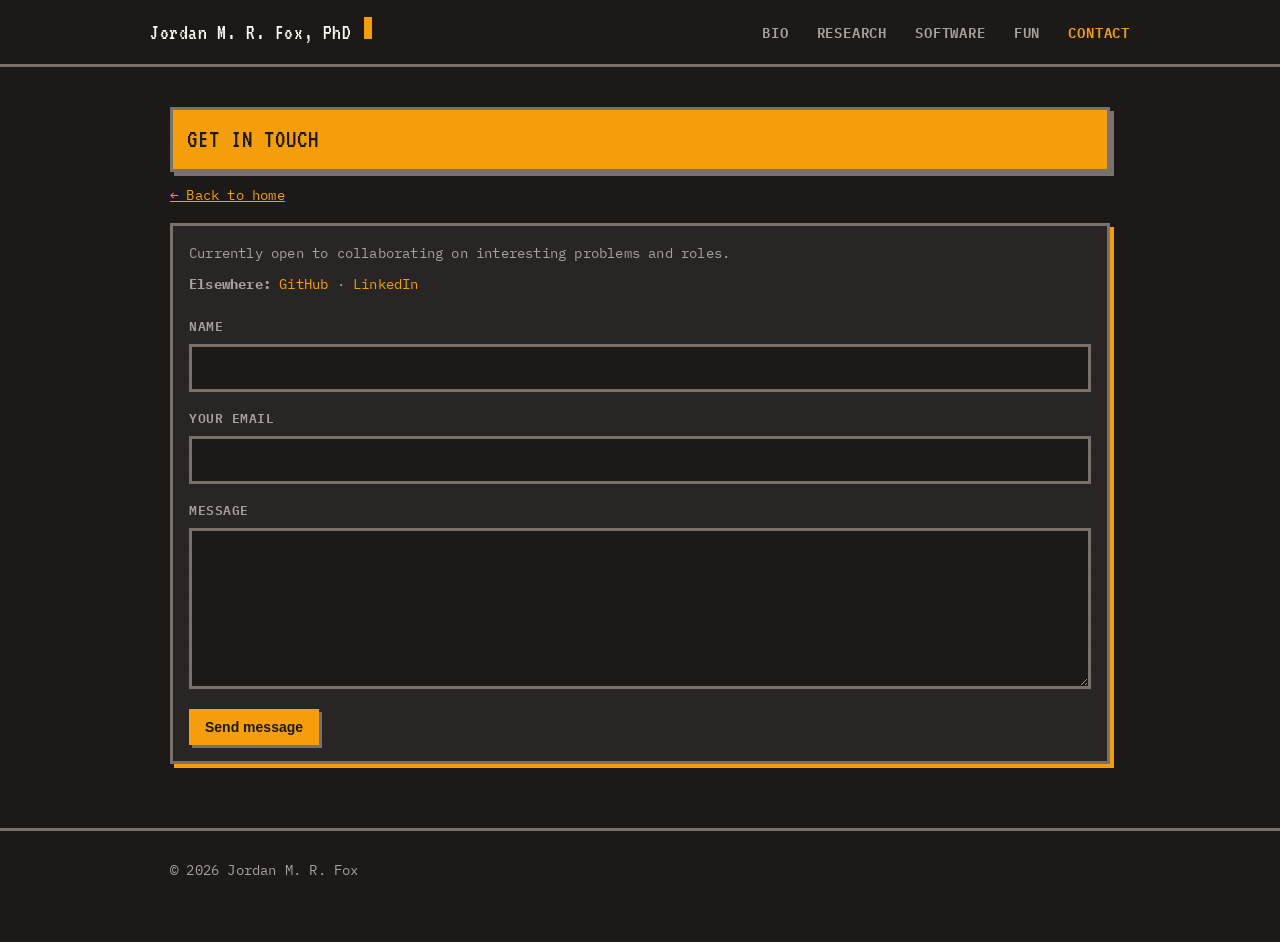
==== contact.html @ fe62bf3b "Add contact page, Lightning Pose feature block, and site content updates. Co-authored-by: Cursor <cu" ====
<!DOCTYPE html>

<html lang="en">

<head>

  <meta charset="utf-8" />

  <meta name="viewport" content="width=device-width, initial-scale=1" />

  <title>Contact — Jordan M. R. Fox, PhD</title>

  <meta name="description" content="Get in touch with Jordan M. R. Fox, PhD." />

  <meta name="theme-color" content="#1c1917" />

  <link rel="icon" type="image/svg+xml" href="assets/favicon.svg" />

  <link rel="preconnect" href="https://fonts.googleapis.com" />

  <link rel="preconnect" href="https://fonts.gstatic.com" crossorigin />

  <link href="https://fonts.googleapis.com/css2?family=IBM+Plex+Mono:wght@400;600;700&family=VT323&display=swap"
    rel="stylesheet" />

  <link rel="stylesheet" href="assets/styles.css" />

  <meta name="color-scheme" content="dark" />

</head>

<body>

  <header>

    <div class="container navbar">

      <div class="brand"><a href="index.html">Jordan M. R. Fox, PhD</a> <span class="cursor"></span></div>

      <nav>

        <a href="index.html#bio">Bio</a>

        <a href="index.html#research">Research</a>

        <a href="index.html#software">Software</a>

        <a href="index.html#fun-software">Fun</a>

        <a href="contact.html" aria-current="page">Contact</a>

      </nav>

    </div>

  </header>

  <main class="container">

    <section class="section page-contact">

      <div class="section-header">

        <h2>Get in touch</h2>

      </div>

      <p class="section-intro"><a href="index.html">← Back to home</a></p>

      <div class="card contact-card">

        <p>Currently open to collaborating on interesting problems and roles.</p>

        <p class="contact-elsewhere"><strong>Elsewhere:</strong> <a href="https://github.com/jmrfox" target="_blank"
            rel="noopener">GitHub</a>
          · <a href="https://www.linkedin.com/in/jordanmrfox" target="_blank" rel="noopener">LinkedIn</a></p>

        <form id="contact-form" class="contact-form" novalidate>
          <input type="text" name="_gotcha" class="contact-honeypot" tabindex="-1" autocomplete="off"
            aria-hidden="true" />
          <label>
            Name
            <input type="text" name="name" autocomplete="name" required maxlength="120" />
          </label>
          <label>
            Your email
            <input type="email" name="email" autocomplete="email" required maxlength="254" />
          </label>
          <label>
            Message
            <textarea name="message" rows="6" required maxlength="5000"></textarea>
          </label>
          <button type="submit" class="button primary">Send message</button>
          <p id="contact-form-status" class="contact-form-status" role="status" aria-live="polite" hidden></p>
        </form>

      </div>

    </section>

  </main>

  <footer>

    <div class="container">&copy; 2026 Jordan M. R. Fox</div>

  </footer>

  <script src="assets/site.js"></script>

</body>

</html>
---- assets/styles.css ----
/* Vintage computing theme */
:root {
  --bg: #1c1917;
  --surface: #292524;
  --text: #faf7f2;
  --muted: #a8a29e;
  --accent: #f59e0b;
  --accent-2: #34d399;
  --accent-3: #60a5fa;
  --border: #78716c;
  --card: #292524;
  --shadow: #f59e0b;
}

* {
  box-sizing: border-box;
}

html,
body {
  padding: 0;
  margin: 0;
}

body {
  font-family: "IBM Plex Mono", ui-monospace, SFMono-Regular, Menlo, Monaco, Consolas, "Liberation Mono", "Courier New", monospace;
  line-height: 1.65;
  letter-spacing: 0.2px;
  color: var(--text);
  background: var(--bg);
}

.container {
  max-width: 980px;
  margin: 0 auto;
  padding: 0 20px;
}

/* Header */
header {
  position: sticky;
  top: 0;
  background: var(--bg);
  border-bottom: 3px solid var(--border);
  z-index: 10;
}

.navbar {
  display: flex;
  align-items: center;
  justify-content: space-between;
  padding: 14px 0;
}

.brand {
  font-family: "VT323", "IBM Plex Mono", monospace;
  font-weight: 400;
  font-size: 22px;
  letter-spacing: 0.6px;
}

.brand a {
  color: inherit;
  text-decoration: none;
}

.brand a:hover {
  color: var(--accent);
}

nav a[aria-current="page"] {
  color: var(--accent);
}

nav a {
  color: var(--muted);
  text-decoration: none;
  margin-left: 18px;
  font-weight: 600;
  font-size: 14px;
  text-transform: uppercase;
  letter-spacing: 0.8px;
}

nav a:hover {
  color: var(--accent);
}

/* Hero */
.hero {
  padding: 48px 0 32px;
}

.hero-inner {
  display: flex;
  align-items: flex-start;
  gap: 32px;
}

.hero-text {
  flex: 1;
  min-width: 0;
}

.ascii {
  font-family: "IBM Plex Mono", ui-monospace, monospace;
  color: var(--accent-2);
  line-height: 1.2;
  font-size: clamp(10px, 1.6vw, 13px);
  background: var(--surface);
  border: 3px solid var(--border);
  box-shadow: 4px 4px 0 var(--shadow);
  padding: 12px 14px;
  overflow: auto;
  margin: 0 0 24px;
}

h1 {
  font-size: clamp(34px, 6vw, 46px);
  line-height: 1.15;
  margin: 0 0 12px;
  font-weight: 700;
  letter-spacing: -0.5px;
}

.lead {
  font-size: clamp(16px, 2.2vw, 18px);
  color: var(--muted);
  max-width: 55ch;
  margin: 0;
}

.cta {
  margin-top: 24px;
  display: flex;
  flex-wrap: wrap;
  gap: 12px;
}

.button {
  display: inline-flex;
  align-items: center;
  gap: 8px;
  padding: 10px 16px;
  border: 3px solid var(--border);
  border-radius: 0;
  color: var(--text);
  text-decoration: none;
  background: var(--surface);
  font-weight: 600;
  font-size: 14px;
  box-shadow: 3px 3px 0 var(--border);
  transition: transform 0.1s, box-shadow 0.1s;
}

.button:hover {
  transform: translate(1px, 1px);
  box-shadow: 2px 2px 0 var(--border);
}

.button.primary {
  border-color: var(--accent);
  background: var(--accent);
  color: #1c1917;
  box-shadow: 3px 3px 0 var(--border);
}

.button.primary:hover {
  filter: brightness(1.05);
}

.avatar {
  width: clamp(160px, 22vw, 240px);
  height: auto;
  flex-shrink: 0;
  border: none;
  box-shadow: none;
}

@media (max-width: 700px) {
  .hero-inner {
    flex-direction: column-reverse;
    align-items: center;
  }

  .hero-text {
    text-align: left;
    width: 100%;
  }

  .lead {
    max-width: none;
  }
}

/* Sections */
.section {
  padding: 40px 0;
}

.section-header {
  background: var(--accent);
  color: #1c1917;
  padding: 8px 14px;
  margin-bottom: 20px;
  border: 3px solid var(--border);
  box-shadow: 4px 4px 0 var(--border);
}

.section-header h2 {
  font-family: "VT323", "IBM Plex Mono", monospace;
  font-size: 26px;
  font-weight: 400;
  margin: 0;
  letter-spacing: 1px;
  text-transform: uppercase;
}

.subsection-title {
  font-size: 16px;
  font-weight: 700;
  text-transform: uppercase;
  letter-spacing: 1px;
  color: var(--accent-2);
  margin: 40px 0 16px;
  padding-bottom: 6px;
  border-bottom: 2px dashed var(--border);
}

/* Only collapse top margin when a subsection is the first content under the header */
.section-header + .subsection-title,
.section-intro + .subsection-title {
  margin-top: 0;
}

.showcase-heading {
  text-transform: none;
  display: flex;
  flex-wrap: wrap;
  align-items: baseline;
  gap: 0.35em 0.55em;
}

.showcase-heading-label {
  text-transform: uppercase;
  color: var(--accent-2);
}

.showcase-heading-desc {
  font-weight: 500;
  color: var(--muted);
  letter-spacing: 0.15px;
  font-size: 0.95em;
  line-height: 1.45;
}

.section-intro {
  color: var(--muted);
  font-size: 14px;
  margin: -8px 0 16px;
}

.section-intro a {
  color: var(--accent);
}

/* Showcase */
.showcase-card {
  display: grid;
  grid-template-columns: 1.1fr minmax(220px, 380px);
  gap: 20px;
  align-items: center;
  margin-top: 4px;
}

.showcase-card:hover {
  transform: none;
  box-shadow: 4px 4px 0 var(--shadow);
}

.showcase-copy h3 {
  font-size: 18px;
  margin-bottom: 6px;
}

.showcase-copy .cta {
  margin-top: 14px;
}

.showcase-media {
  min-width: 0;
  max-width: 380px;
  justify-self: end;
}

.showcase-video {
  display: block;
  width: 100%;
  max-width: 380px;
  max-height: 280px;
  height: auto;
  object-fit: contain;
  border: 3px solid var(--border);
  background: #000;
}

@media (max-width: 700px) {
  .showcase-card {
    grid-template-columns: 1fr;
  }

  .showcase-media {
    justify-self: stretch;
    max-width: 100%;
  }

  .showcase-video {
    max-width: 100%;
    max-height: 240px;
  }
}

/* Software featured */
.software-featured {
  margin-bottom: 24px;
}

.software-featured-grid {
  display: grid;
  grid-template-columns: repeat(2, 1fr);
  gap: 24px;
}

.software-featured-item h3 {
  margin: 0 0 8px;
  font-size: 16px;
  font-weight: 700;
  line-height: 1.35;
}

.software-featured-item .cta {
  margin-top: 12px;
}

.software-featured-item + .software-featured-item {
  padding-left: 24px;
  border-left: 2px dashed var(--border);
}

@media (max-width: 700px) {
  .software-featured-grid {
    grid-template-columns: 1fr;
  }

  .software-featured-item + .software-featured-item {
    padding-left: 0;
    padding-top: 20px;
    border-left: none;
    border-top: 2px dashed var(--border);
  }
}

/* Cards */
.card-grid {
  display: grid;
  grid-template-columns: repeat(3, 1fr);
  gap: 16px;
}

@media (max-width: 860px) {
  .card-grid {
    grid-template-columns: repeat(2, 1fr);
  }
}

@media (max-width: 560px) {
  .card-grid {
    grid-template-columns: 1fr;
  }
}

.card {
  border: 3px solid var(--border);
  background: var(--card);
  border-radius: 0;
  padding: 16px;
  box-shadow: 4px 4px 0 var(--shadow);
  transition: transform 0.1s, box-shadow 0.1s;
}

.card:hover {
  transform: translate(-1px, -1px);
  box-shadow: 5px 5px 0 var(--shadow);
}

.card h3 {
  margin: 0 0 8px;
  font-size: 15px;
  font-weight: 700;
  line-height: 1.35;
}

.card p {
  margin: 0 0 8px;
  color: var(--muted);
  font-size: 14px;
}

.card p:last-child {
  margin-bottom: 0;
}

.card .meta {
  color: var(--accent-3);
  font-size: 12px;
  font-weight: 600;
  text-transform: uppercase;
  letter-spacing: 0.5px;
}

.card a {
  color: var(--accent);
  text-decoration: none;
}

.card a:hover {
  text-decoration: underline;
}

.highlight-card h3 {
  color: var(--accent-2);
}

.bio-card p {
  color: var(--text);
  margin-bottom: 16px;
}

.bio-card p:last-child {
  margin-bottom: 0;
}

/* Tags */
.tags {
  display: flex;
  flex-wrap: wrap;
  gap: 6px;
  margin-top: 10px;
}

.tag {
  display: inline-block;
  padding: 2px 8px;
  font-size: 11px;
  font-weight: 600;
  text-transform: uppercase;
  letter-spacing: 0.5px;
  border: 2px solid var(--border);
  background: var(--bg);
  color: var(--muted);
}

/* Contact form */
.contact-elsewhere {
  margin-bottom: 20px !important;
}

.contact-form {
  margin-top: 8px;
}

.contact-form label {
  display: block;
  margin-bottom: 16px;
  font-size: 13px;
  font-weight: 600;
  text-transform: uppercase;
  letter-spacing: 0.5px;
  color: var(--muted);
}

.contact-form input,
.contact-form textarea {
  display: block;
  width: 100%;
  margin-top: 6px;
  padding: 10px 12px;
  border: 3px solid var(--border);
  border-radius: 0;
  background: var(--bg);
  color: var(--text);
  font-family: inherit;
  font-size: 15px;
  line-height: 1.5;
}

.contact-form input:focus,
.contact-form textarea:focus {
  outline: 2px solid var(--accent);
  outline-offset: 1px;
}

.contact-form textarea {
  resize: vertical;
  min-height: 120px;
}

.contact-form button[type="submit"] {
  margin-top: 4px;
  border: none;
  cursor: pointer;
}

.contact-form button[type="submit"]:disabled {
  opacity: 0.55;
  cursor: not-allowed;
}

.contact-honeypot {
  position: absolute;
  left: -9999px;
  width: 1px;
  height: 1px;
  opacity: 0;
}

.contact-form-status {
  margin: 14px 0 0;
  font-size: 14px;
  color: var(--muted);
}

.contact-form-status.is-success {
  color: var(--accent-2);
}

.contact-form-status.is-error {
  color: #f87171;
}

/* Links */
a {
  color: var(--accent);
}

/* Footer */
footer {
  border-top: 3px solid var(--border);
  padding: 28px 0 60px;
  color: var(--muted);
  margin-top: 24px;
  font-size: 14px;
}

/* Retro scanline overlay */
body::before {
  content: "";
  position: fixed;
  inset: 0;
  pointer-events: none;
  background: repeating-linear-gradient(to bottom,
      rgba(0, 0, 0, 0),
      rgba(0, 0, 0, 0) 3px,
      rgba(255, 255, 255, 0.02) 4px,
      rgba(0, 0, 0, 0) 6px);
  opacity: 0.15;
  z-index: 100;
}

.cursor {
  display: inline-block;
  width: 8px;
  height: 1em;
  background: var(--accent);
  margin-left: 3px;
  animation: blink 1s steps(1, end) infinite;
}

@keyframes blink {

  0%,
  49% {
    opacity: 1;
  }

  50%,
  100% {
    opacity: 0;
  }
}
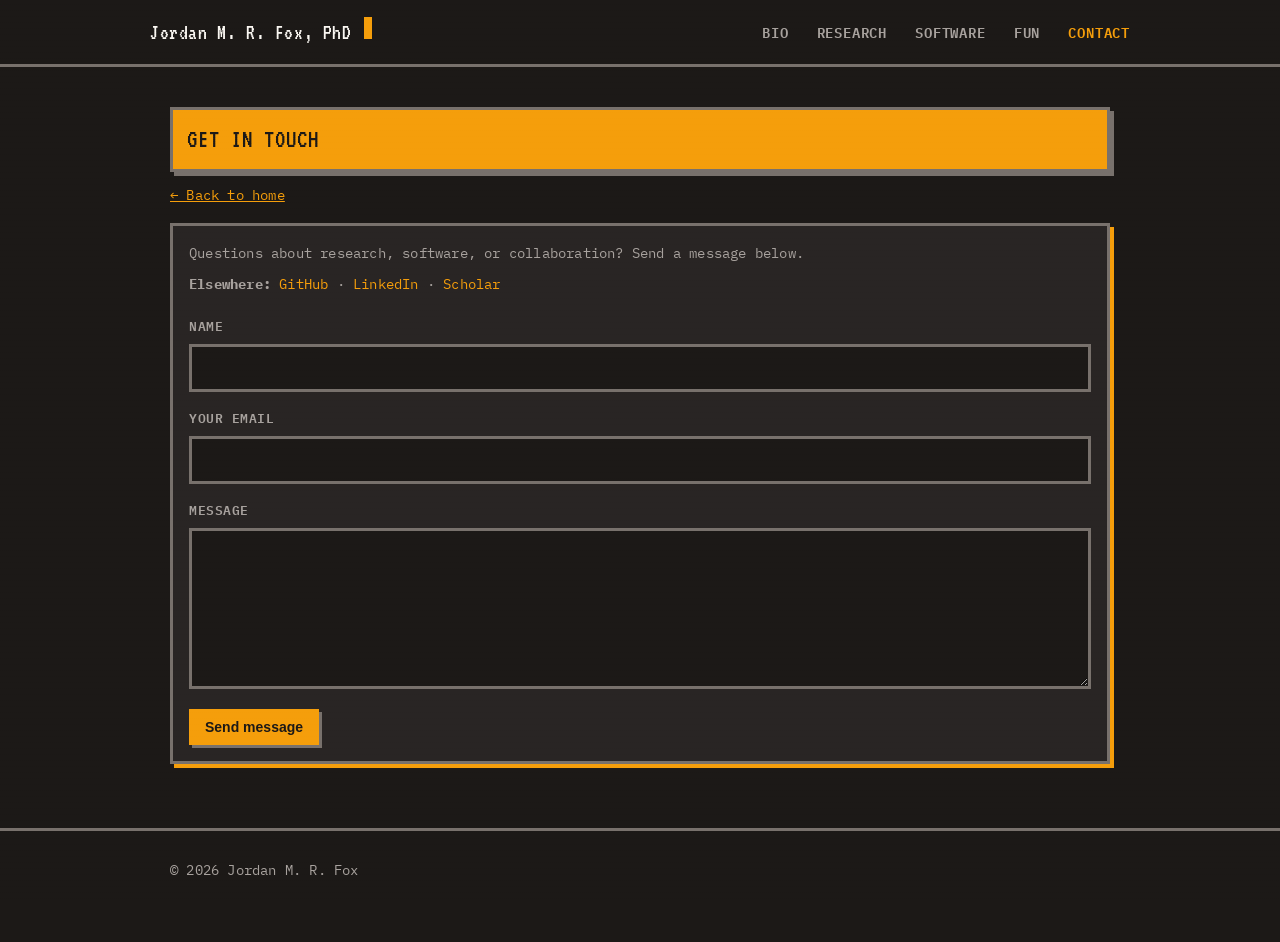
==== commit dd638411: "Clean up site: JSON-only grids, markup, meta, and docs. Co-authored-by: Cursor <cursoragent@cursor.c" ====
--- a/contact.html
+++ b/contact.html
@@ -10,7 +10,8 @@
 
   <title>Contact — Jordan M. R. Fox, PhD</title>
 
-  <meta name="description" content="Get in touch with Jordan M. R. Fox, PhD." />
+  <meta name="description"
+    content="Contact Jordan M. R. Fox, PhD — research software engineer at Columbia University's Zuckerman Institute." />
 
   <meta name="theme-color" content="#1c1917" />
 
@@ -69,11 +70,13 @@
 
       <div class="card contact-card">
 
-        <p>Currently open to collaborating on interesting problems and roles.</p>
+        <p>Questions about research, software, or collaboration? Send a message below.</p>
 
         <p class="contact-elsewhere"><strong>Elsewhere:</strong> <a href="https://github.com/jmrfox" target="_blank"
             rel="noopener">GitHub</a>
-          · <a href="https://www.linkedin.com/in/jordanmrfox" target="_blank" rel="noopener">LinkedIn</a></p>
+          · <a href="https://www.linkedin.com/in/jordanmrfox" target="_blank" rel="noopener">LinkedIn</a>
+          · <a href="https://scholar.google.com/citations?hl=en&amp;user=7iGgy_8AAAAJ" target="_blank"
+            rel="noopener">Scholar</a></p>
 
         <form id="contact-form" class="contact-form" novalidate>
           <input type="text" name="_gotcha" class="contact-honeypot" tabindex="-1" autocomplete="off"
--- a/assets/styles.css
+++ b/assets/styles.css
@@ -128,6 +128,14 @@
   color: var(--muted);
   max-width: 55ch;
   margin: 0;
+}
+
+.lead p {
+  margin: 0 0 1em;
+}
+
+.lead p:last-child {
+  margin-bottom: 0;
 }
 
 .cta {
@@ -427,10 +435,6 @@
   text-decoration: underline;
 }
 
-.highlight-card h3 {
-  color: var(--accent-2);
-}
-
 .bio-card p {
   color: var(--text);
   margin-bottom: 16px;
